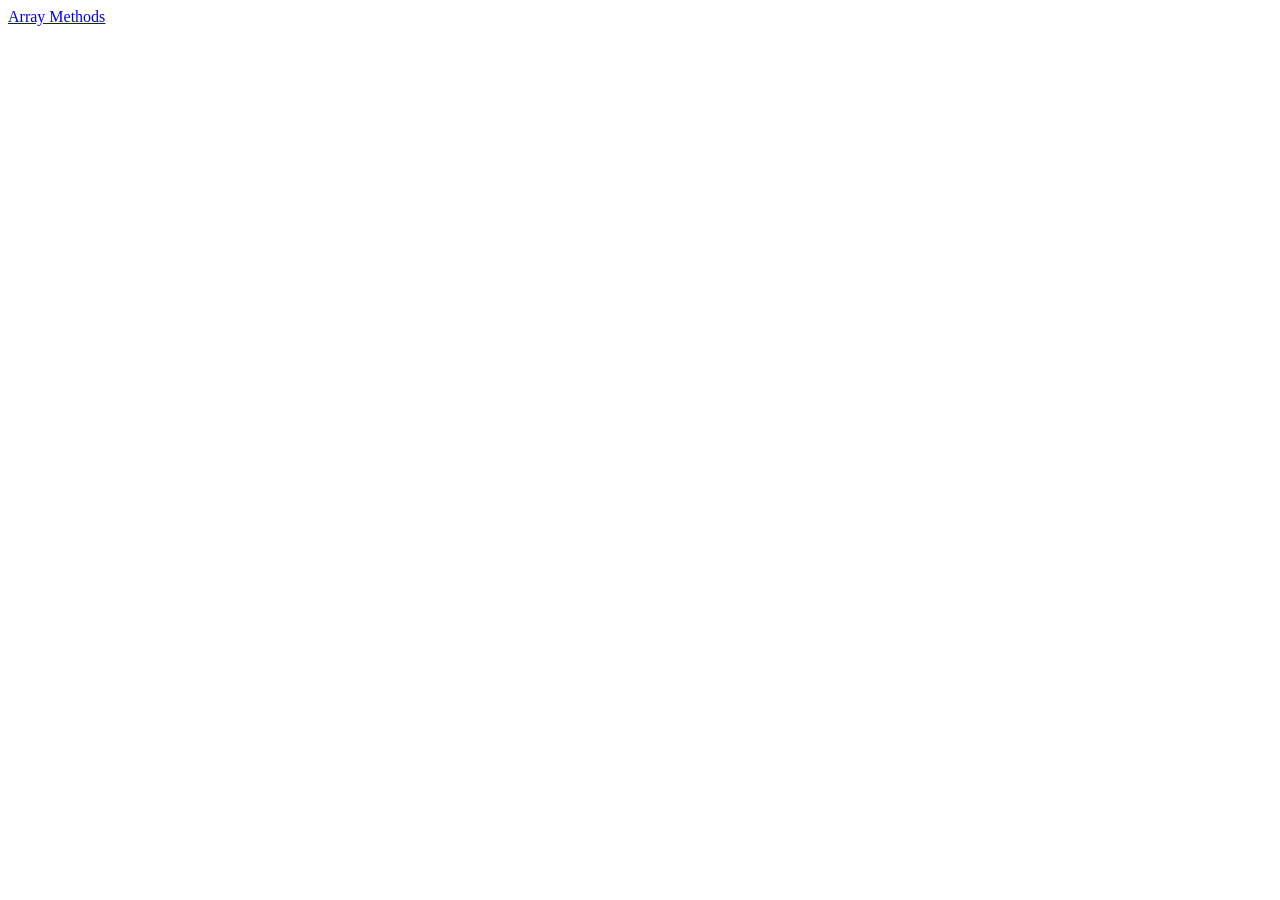
==== index.html @ 3a27585c "feat(index)" ====
<!DOCTYPE html>
<html>
    <head>
        <title>Array Concepts</title>
        <link rel="stylesheet" href="index.css">
    </head>
    <body>
        <a href="ArrayMethod/PushMethod.html">Array Methods</a>
    </body>
</html>
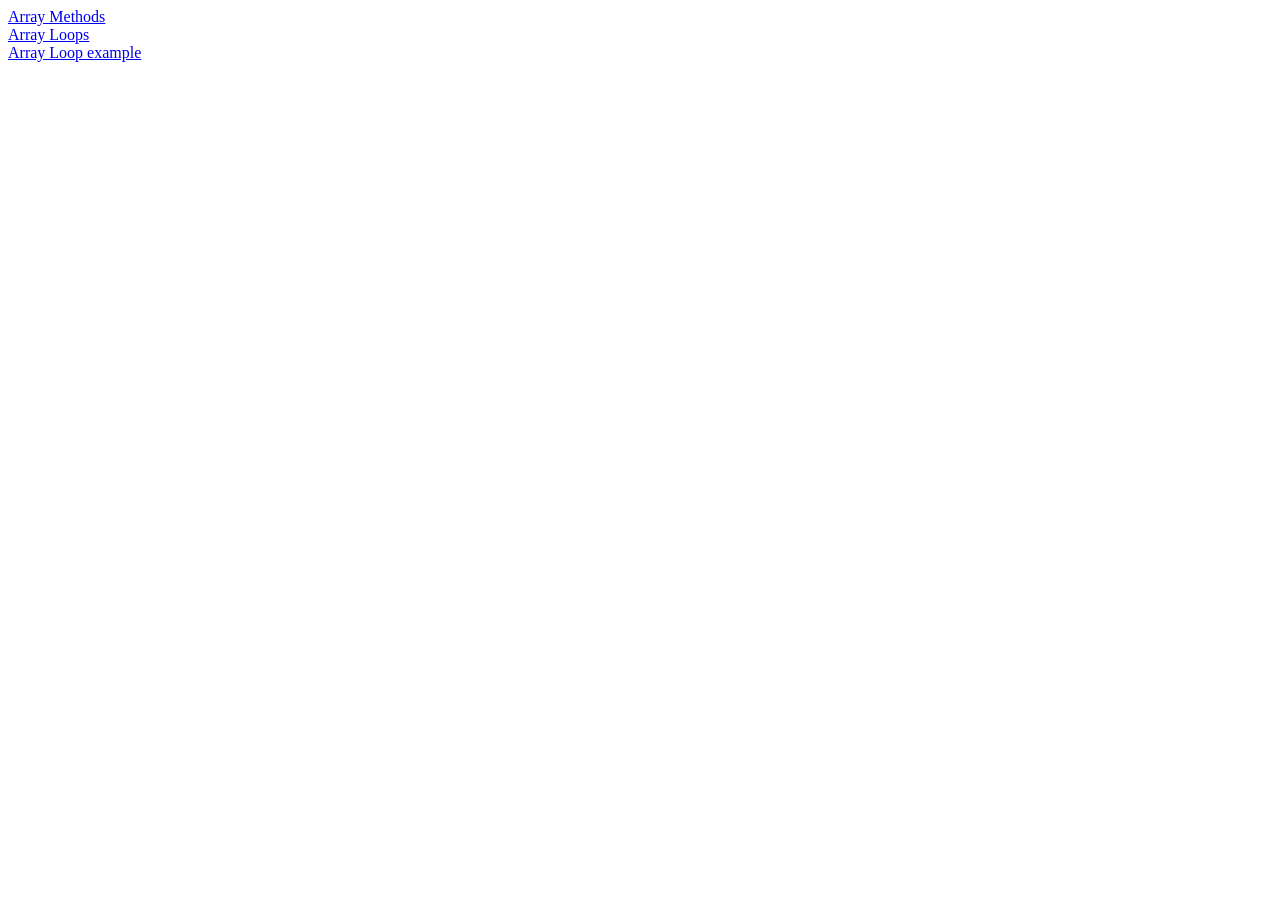
==== commit a197a41e: "index" ====
--- a/index.html
+++ b/index.html
@@ -5,6 +5,9 @@
         <link rel="stylesheet" href="index.css">
     </head>
     <body>
-        <a href="ArrayMethod/PushMethod.html">Array Methods</a>
+        <a href="ArrayMethod/PushMethod.html">Array Methods</a><br>
+        <a href="ArrayLoopsConcepts/ArrayLoops.html">Array Loops</a><br>
+        <a href="ArrayLoopsConcepts/ArrayLoop(example)/ArrayLoop(example).html">Array Loop example</a><br>
+        
     </body>
 </html>
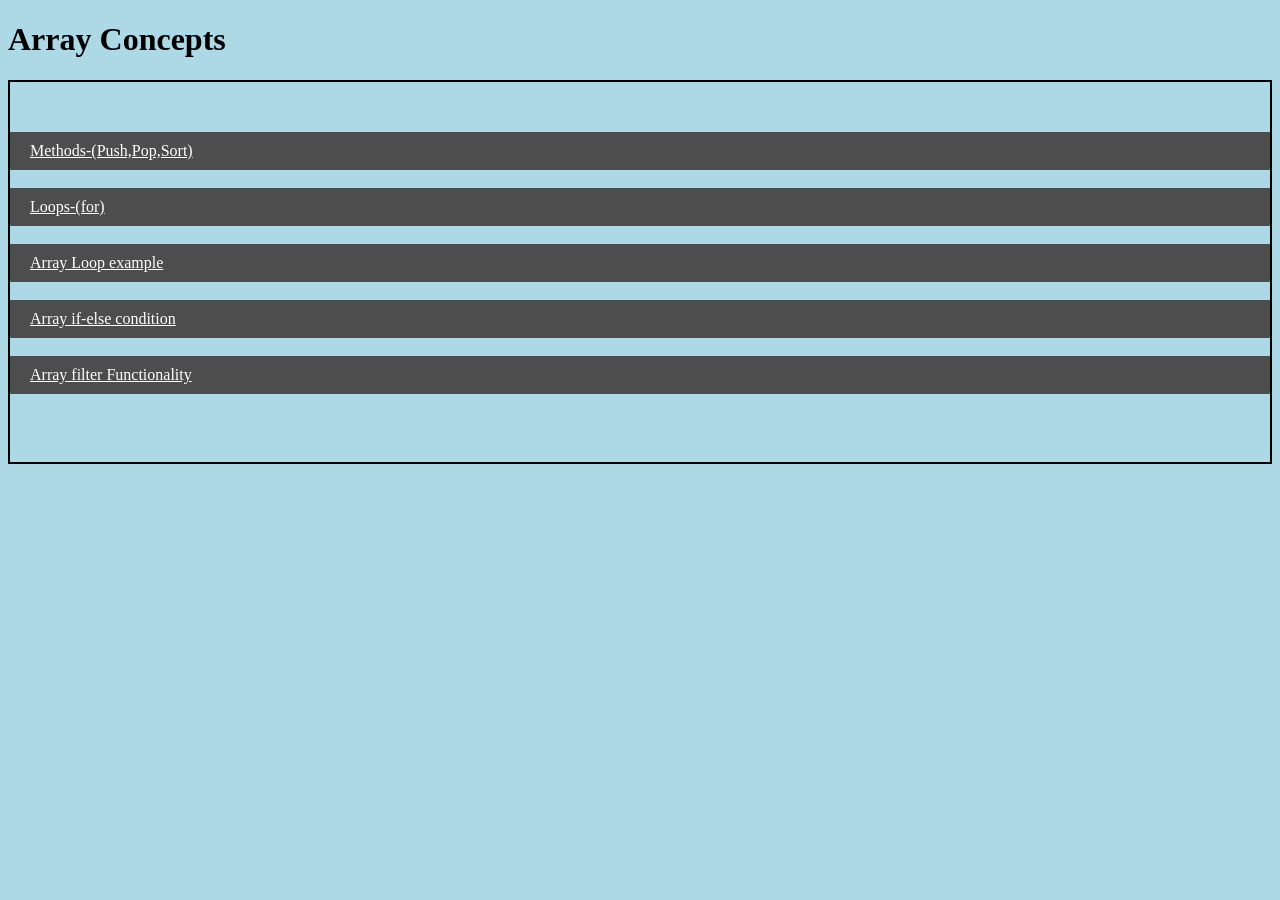
==== commit 309fa0eb: "index" ====
--- a/index.html
+++ b/index.html
@@ -1,13 +1,21 @@
 <!DOCTYPE html>
 <html>
-    <head>
-        <title>Array Concepts</title>
-        <link rel="stylesheet" href="index.css">
-    </head>
-    <body>
-        <a href="ArrayMethod/PushMethod.html">Array Methods</a><br>
-        <a href="ArrayLoopsConcepts/ArrayLoops.html">Array Loops</a><br>
-        <a href="ArrayLoopsConcepts/ArrayLoop(example)/ArrayLoop(example).html">Array Loop example</a><br>
-        
-    </body>
+
+<head>
+    <title>Array Concepts</title>
+    <link rel="stylesheet" href="index.css">
+</head>
+
+<body>
+    <h1 class="h1">Array Concepts</h1>
+    <div class="a-div">
+    <a class="ahref" href="ArrayMethod/PushMethod.html">Methods-(Push,Pop,Sort)</a><br>
+    <a class="ahref" href="ArrayLoopsConcepts/ArrayLoops.html">Loops-(for)</a><br>
+    <a class="ahref" href="ArrayLoopsConcepts/ArrayLoop(example)/ArrayLoop(example).html">Array Loop example</a><br>
+    <a class="ahref" href="ArrayLoopsConcepts/ArrayIfelseCondition/ArrayIfelseCondition.html">Array if-else condition</a><br>
+    <a class="ahref" href="ArrayLoopsConcepts/ArrayFindFunctionality/ArrayFindFunctionality.html">Array filter Functionality</a><br>
+    </div>
+
+</body>
+
 </html>
--- a/index.css
+++ b/index.css
@@ -0,0 +1,22 @@
+body{
+    background-color: lightblue;
+}
+.a-div{
+    text-align: left;
+    color: black;
+    border: 2px solid black;
+    padding-top: 50px;
+    padding-bottom: 50px;
+}
+.ahref{
+    background-color: rgb(78, 77, 77);
+    color: white;
+    padding-top: 10px;
+    padding-bottom: 10px;
+    padding-left: 20px;
+    padding-right: 20px;
+    align-items: left;
+    display: grid;
+    gap: 8px;
+
+}
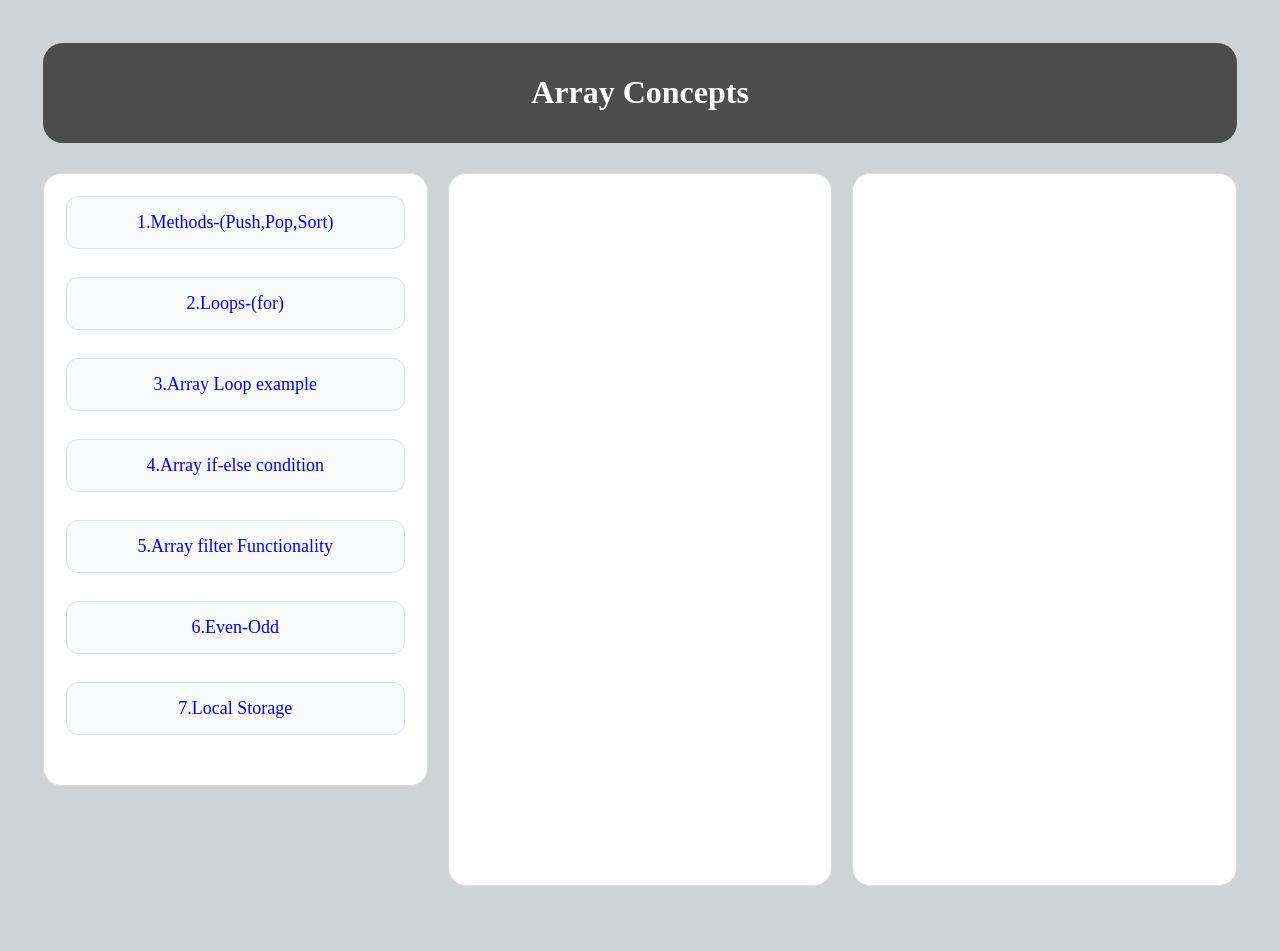
==== commit fe7074e5: "index" ====
--- a/index.html
+++ b/index.html
@@ -7,15 +7,26 @@
 </head>
 
 <body>
+    <div class=heading> 
     <h1 class="h1">Array Concepts</h1>
-    <div class="a-div">
-    <a class="ahref" href="ArrayMethod/PushMethod.html">Methods-(Push,Pop,Sort)</a><br>
-    <a class="ahref" href="ArrayLoopsConcepts/ArrayLoops.html">Loops-(for)</a><br>
-    <a class="ahref" href="ArrayLoopsConcepts/ArrayLoop(example)/ArrayLoop(example).html">Array Loop example</a><br>
-    <a class="ahref" href="ArrayLoopsConcepts/ArrayIfelseCondition/ArrayIfelseCondition.html">Array if-else condition</a><br>
-    <a class="ahref" href="ArrayLoopsConcepts/ArrayFindFunctionality/ArrayFindFunctionality.html">Array filter Functionality</a><br>
     </div>
-
+    <div class="main-container">
+    <div class="topic-box1">
+    <a class="a-link" href="ArrayLoopsConcepts/ArrayMethod/PushMethod.html" >1.Methods-(Push,Pop,Sort)</a><br>
+    <a class="a-link" href="ArrayLoopsConcepts/ArrayLoops.html">2.Loops-(for)</a><br>
+    <a class="a-link" href="ArrayLoopsConcepts/ArrayLoop(example)/ArrayLoop(example).html">3.Array Loop example</a><br>
+    <a class="a-link" href="ArrayLoopsConcepts/ArrayIfelseCondition/ArrayIfelseCondition.html">4.Array if-else condition</a><br>
+    <a class="a-link" href="ArrayLoopsConcepts/ArrayFilterFunctionality/ArrayFilterFunctionality.html">5.Array filter Functionality</a><br>
+    <a class="a-link" href="ArrayLoopsConcepts/Even_Odd/Even_Odd.html">6.Even-Odd</a><br>
+    <a class="a-link" href="localStorage/loaclStorage.html" >7.Local Storage</a><br>
+    </div>
+    <div class="topic-box2">
+         
+    </div>
+     <div class="topic-box3">
+         
+    </div>
+</div>
 </body>
 
 </html>
--- a/index.css
+++ b/index.css
@@ -1,22 +1,62 @@
-body{
-    background-color: lightblue;
+body {
+    background-color: rgb(206, 212, 213);
+    color: white;
+    text-align: center;
+    padding: 35px;
+    border-radius: 25px;
+    margin-bottom: 30px;
+    font-family: 'Times New Roman', Times, serif
 }
-.a-div{
-    text-align: left;
-    color: black;
-    border: 2px solid black;
-    padding-top: 50px;
-    padding-bottom: 50px;
+
+.heading {
+    background-color: rgb(78, 77, 77);
+    text-align: center;
+    color: white;
+    padding: 10px;
+    border-radius: 20px;
+    margin-bottom: 30px;
 }
-.ahref{
-    background-color: rgb(78, 77, 77);
-    color: white;
-    padding-top: 10px;
-    padding-bottom: 10px;
-    padding-left: 20px;
-    padding-right: 20px;
-    align-items: left;
-    display: grid;
-    gap: 8px;
 
+.main-container {
+    display: flex;
+    gap: 20px;
+
+}
+
+.topic-box1 {
+    flex: 1;
+    background-color: white;
+    border: 1px solid #ddd;
+    border-radius: 18px;
+    padding: 22px;
+    margin-bottom: 100px;
+
+}
+
+.a-link {
+    
+    display: flex;
+    flex-direction: column;
+    gap: 10px;
+    background-color: #f8fafc;
+    border: 1px solid #dce2ea;
+    border-radius: 12px;
+    padding: 15px;
+    margin-bottom: 10px;
+    font-size: 18px;
+    text-decoration: none;
+}
+.topic-box2 {
+    flex: 1;
+    background-color: white;
+    border: 1px solid #ddd;
+    border-radius: 18px;
+    padding: 22px;
+}
+.topic-box3 {
+    flex: 1;
+    background-color: white;
+    border: 1px solid #ddd;
+    border-radius: 18px;
+    padding: 22px;
 }
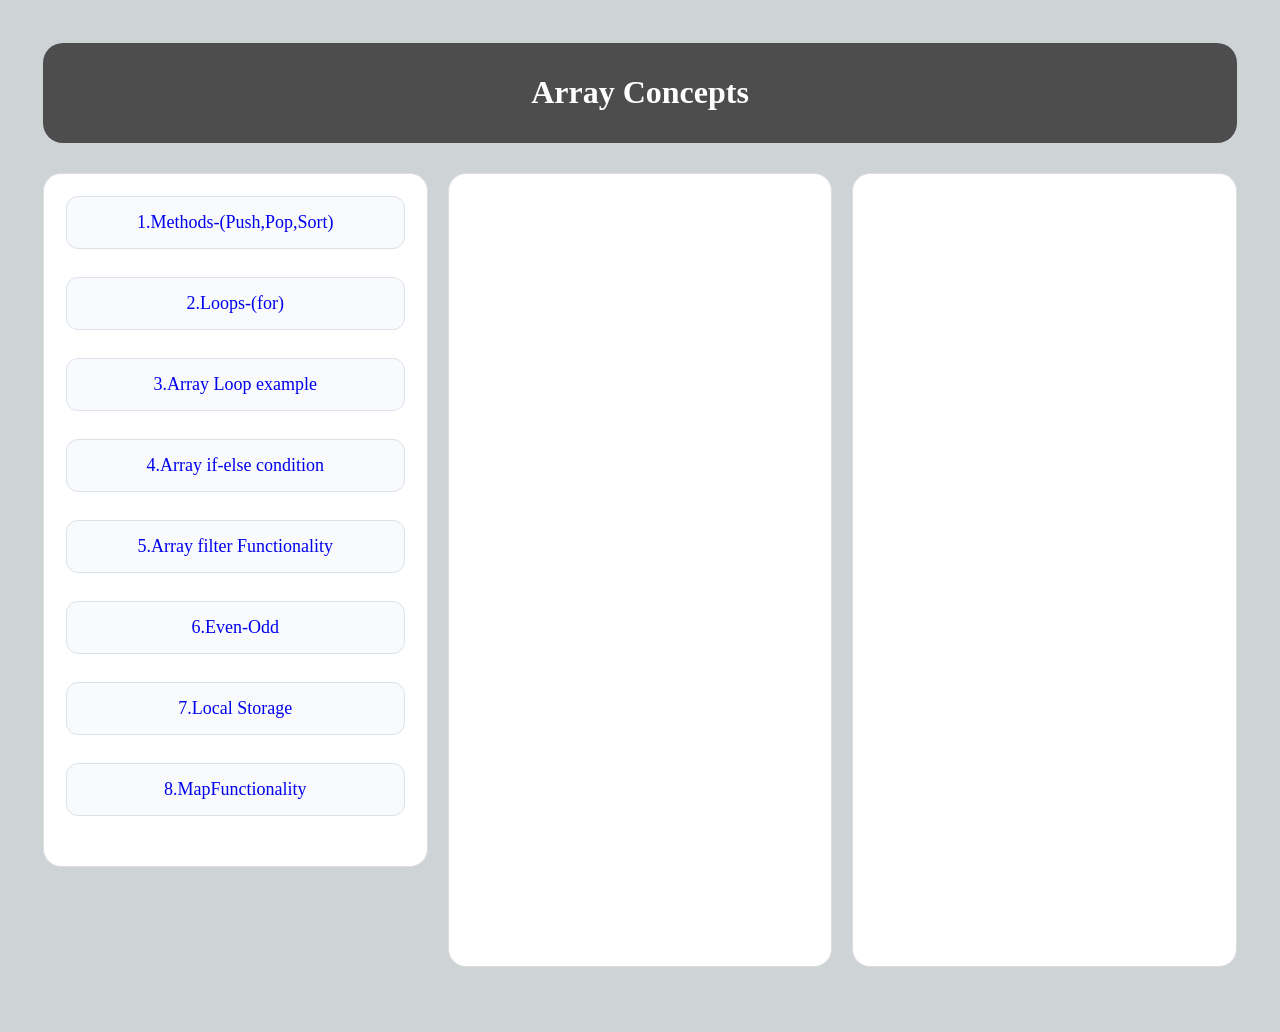
==== commit aefa8d22: "fix(Index)" ====
--- a/index.html
+++ b/index.html
@@ -19,6 +19,10 @@
     <a class="a-link" href="ArrayLoopsConcepts/ArrayFilterFunctionality/ArrayFilterFunctionality.html">5.Array filter Functionality</a><br>
     <a class="a-link" href="ArrayLoopsConcepts/Even_Odd/Even_Odd.html">6.Even-Odd</a><br>
     <a class="a-link" href="localStorage/loaclStorage.html" >7.Local Storage</a><br>
+     <a class="a-link" href="ArrayLoopsConcepts/MapFunctonality/MapFunctonality.html" >8.MapFunctionality</a><br>
+     
+
+
     </div>
     <div class="topic-box2">
          
